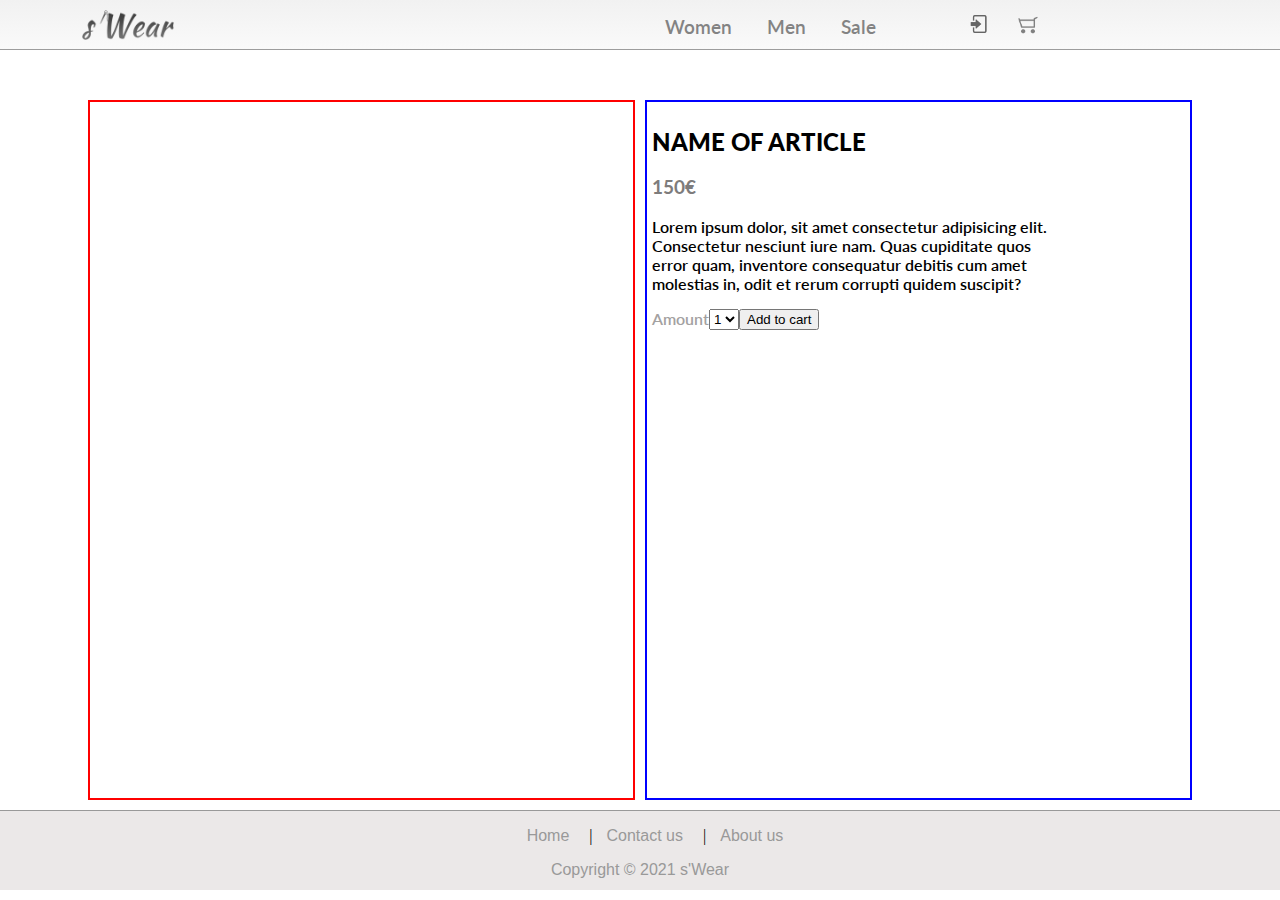
==== article.html @ bd942695 "Article design" ====
<!DOCTYPE html>



<html>


<head>


</head>
<title>Article - s'Wear</title>
<link rel="icon" type="image/x-icon" href="img/logo/s'WearRound.png">
<link rel="stylesheet" href="css/style.css">
<link href="https://fonts.googleapis.com/css2?family=Lato:wght@100&display=swap" rel="stylesheet">
<script src="js/main.js"></script>



<body>

    <header>
        <div class="navbar">

            <div class="logoContainer">
                <a id="navbarLogo" href="index.html"><img src="img/logo/s'WearLogo.png"></a>
            </div>

            <div class="navbarLinks">
                <ul>
                    <li><a href="women.html"> Women </a></li>
                    <li><a href="men.html"> Men </a></li>
                    <li><a href="sale.html"> Sale </a></li>


                </ul>
            </div>

            <div class="navbarFunctions">

                <ul>
                    <li>
                        <a id="loginBtn" href="" title="Log in"><img src="img/icon/loginicon.png"></a>
                    </li>

                    <li>
                        <a id="navbarCart" title="Cart" href="cart.html"><img src="img/icon/cart1.png"></a>
                    </li>
                </ul>



            </div>

        </div>

    </header>

    <div class="container">

        <div class="article-image-container">


        </div>


        <div class="article-info-container">

            <h2 id="article-title">Name of article </h2>
            <h3 id="article-price">150€ </h3>

            <p id="article-details">Lorem ipsum dolor, sit amet consectetur adipisicing elit. Consectetur nesciunt iure nam. Quas cupiditate quos error quam, inventore consequatur debitis cum amet molestias in, odit et rerum corrupti quidem suscipit? </p>

            <form class="article-cart-form">
                <label for="amount">Amount</label>
                <select name="amount" id="article-amount">
                    <option value="1">1</option>
                    <option value="2">2</option>
                    <option value="3">3</option>


                </select>

                <button id="article-submit-btn">Add to cart</button>
            </form>

        </div>
    </div>








    <footer>
        <ul>
            <li><a href=" index.html ">Home</a></li>|
            <li><a href="contact.html ">Contact us</a></li>|
            <li><a href="# ">About us</a></li>
        </ul>
        <p>Copyright &copy; 2021 s'Wear</p>
    </footer>

</body>

</html>
---- css/style.css ----
* {
        box-sizing: border-box;
    }
    
    body,
    html {
        background-color: rgb(255, 255, 255);
        width: 100%;
        padding: 0px;
        margin: 0px;
    }
    
    header {
        position: sticky;
        height: 50px;
        width: 100%;
        z-index: 99;
        background: linear-gradient(0deg, rgb(241, 241, 241) 0%, rgba(250, 250, 250, 1) 0%, rgb(241, 241, 241) 100%);
        border-bottom: 1px rgb(241, 241, 241) outset;
    }
    
    .navbar {
        width: 100%;
    }
    
    .activePage {
        border-bottom: 1px #888 inset;
    }
    
    .logoContainer {
        position: relative;
        float: left;
        width: 20%;
        height: 50px;
        display: flex;
        justify-content: center;
    }
    
    #navbarLogo img {
        margin: 10px;
        width: auto;
        height: 30px;
    }
    
    #navbarLogo img:hover {
        opacity: 0.8;
        transform: scale(1.05);
        transition: 50ms ease-in;
    }
    
    .navbarLinks {
        float: left;
        position: relative;
        width: 50%;
        height: 50px;
    }
    
    .navbarLinks ul {
        list-style-type: none;
        margin: 15px 0px;
        padding: 0;
        text-align: right;
    }
    
    li {
        display: inline;
        margin: 0px 20px 0px 10px;
    }
    
    .navbarLinks li a {
        text-decoration: none;
        font-family: Lato;
        font-weight: 600;
        color: rgb(131, 131, 131);
        font-size: 1.2em;
    }
    
    .navbarLinks li a:hover {
        opacity: 0.5;
        transition: 50ms ease-in;
    }
    
    #loginBtn {
        width: 18px;
        height: 18px;
    }
    
    #loginBtn img {
        width: 18px;
        height: 18px;
    }
    
    #loginBtn img:hover {
        opacity: 0.7;
    }
    
    .navbarFunctions {
        float: right;
        width: 25%;
        height: 50px;
    }
    
    .navbarFunctions ul {
        list-style-type: none;
        margin: 15px 0px;
        padding: 0;
        text-align: right;
    }
    
    .navbarFunctions li {
        display: inline;
        float: left;
    }
    
    #navbarCart img:hover {
        opacity: 0.7;
    }
    
    #navbarCart img {
        width: 20px;
        height: 20px;
    }
    
    footer {
        bottom: 0%;
        height: 80px;
        width: 100%;
        background-color: rgb(235, 232, 232);
        margin: 10px 0 0 0;
        padding: 0;
        z-index: 99;
        text-align: center;
        border-top: 1px #999 outset;
    }
    
    footer a {
        color: rgb(153, 153, 153);
        text-decoration: none;
        font-family: 'Segoe UI', Tahoma, Geneva, Verdana, sans-serif;
    }
    
    footer p {
        font-family: 'Segoe UI', Tahoma, Geneva, Verdana, sans-serif;
        color: rgb(153, 153, 153);
    }
    
    .homepageContainer {
        display: flex;
        justify-content: center;
        width: 95%;
        height: auto;
        margin: 0 auto;
    }
    
    .women-collection {
        float: left;
        width: 400px;
        max-height: 700px;
        margin: 10px;
        position: relative;
        list-style: none;
        display: grid;
        grid-template-columns: repeat(6, 1fr);
    }
    
    .women-collection li img {
        max-height: 500px;
        max-width: 300px;
        border-radius: 6px;
    }
    
    .women-collection #image-bottom {
        max-width: 300px;
        max-height: 500px;
    }
    
    .women-collection #image-front {
        max-width: 200px;
    }
    
    .women-collection li:nth-child(1) {
        grid-column: 1/4;
        grid-row: 1/5;
    }
    
    .women-collection li:nth-child(2) {
        grid-column: 3/5;
        grid-row: 4/6;
    }
    
    .men-collection li img {
        max-height: 500px;
        max-width: 300px;
        border-radius: 6px;
    }
    
    .men-collection #image-bottom1 {
        max-width: 300px;
        max-height: 500px;
    }
    
    .men-collection #image-front1 {
        max-width: 200px;
    }
    
    .men-collection {
        float: right;
        margin: 10px;
        width: 400px;
        max-height: 700px;
        position: relative;
        list-style: none;
        display: grid;
        grid-template-columns: repeat(6, 1fr);
    }
    
    .men-collection li:nth-child(1) {
        grid-column: -2/5;
        grid-row: 1/5;
    }
    
    .men-collection li:nth-child(2) {
        grid-column: 1/3;
        grid-row: 4/6;
    }
    
    .clearFix {
        float: none;
    }
    
    .container2 {
        width: 95%;
        margin: 0 auto;
        display: flex;
        justify-content: center;
    }
    
    .women-men {
        width: 800px;
        height: 400px;
        position: relative;
        list-style: none;
        display: grid;
        grid-template-columns: repeat(6, 1fr);
    }
    
    #image-bottom2 {
        max-width: 400px;
        border-radius: 6px;
    }
    
    #image-front2 {
        max-width: 400px;
        border-radius: 6px;
    }
    
    #image-bottom2,
    li:nth-child(1) {
        grid-column: 2/4;
        grid-row: 1/3;
    }
    
    #image-front2,
    li:nth-child(2) {
        grid-column: 3/-1;
        grid-row: 3/5;
    }
    
    .container {
        width: 95%;
        display: flex;
        justify-content: center;
        margin: 0 auto;
        padding-top: 50px;
    }
    
    .zigzag-row {
        width: 95%;
        max-width: 1000px;
        max-height: 700px;
        position: relative;
        list-style: none;
        display: grid;
        grid-template-columns: repeat(8, 1fr);
    }
    
    .zigzag-row img {
        width: 100%;
        height: 90%;
        border-radius: 6px;
    }
    
    .zigzag-row,
    li:nth-child(1) {
        grid-column: 1/3;
        grid-row: 1/3;
    }
    
    .zigzag-row,
    li:nth-child(2) {
        grid-column: 3/5;
        grid-row: 2/5;
    }
    
    .zigzag-row,
    li:nth-child(3) {
        grid-column: 5/7;
        grid-row: 1/3;
    }
    
    .zigzag-row,
    li:nth-child(4) {
        grid-column: 7/-1;
        grid-row: 2/5;
    }
    
    #sectionHeader {
        text-align: center;
        font-family: Lato;
    }
    
    #cardHeader {
        margin: 0;
        padding: 0;
        text-align: center;
        font-family: Lato;
        font-weight: 600;
    }
    
    #cardPrice {
        text-align: center;
        margin: 5px 0;
        padding: 0;
        font-family: Lato;
        font-size: 0.9em;
        font-weight: 600;
        color: rgb(201, 201, 201)
    }
    
    .zigzag-row img:hover {
        opacity: 0.9;
        transform: scale(1.01);
    }
    
    .article-image-container {
        border: 2px red solid;
        display: flex;
        position: relative;
        float: left;
        width: 45%;
        height: 700px;
        /*  margin: 0 auto; */
        margin: 0 5px;
    }
    
    .article-info-container {
        border: 2px blue solid;
        float: right;
        width: 45%;
        height: 700px;
        /*  margin: 0 auto; */
        padding: 5px;
        margin: 0 5px;
    }
    
    .article-info-container #article-title {
        text-align: left;
        font-family: Lato;
        font-weight: 900;
        text-transform: uppercase;
    }
    
    .article-info-container #article-price {
        font-family: Lato;
        color: rgb(126, 124, 124);
    }
    
    .article-info-container #article-details {
        max-width: 400px;
        font-family: Lato;
        font-weight: 600;
    }
    
    .article-cart-form {
        font-family: Lato;
        font-weight: 600;
        color: rgb(163, 161, 161);
        display: flex;
    }
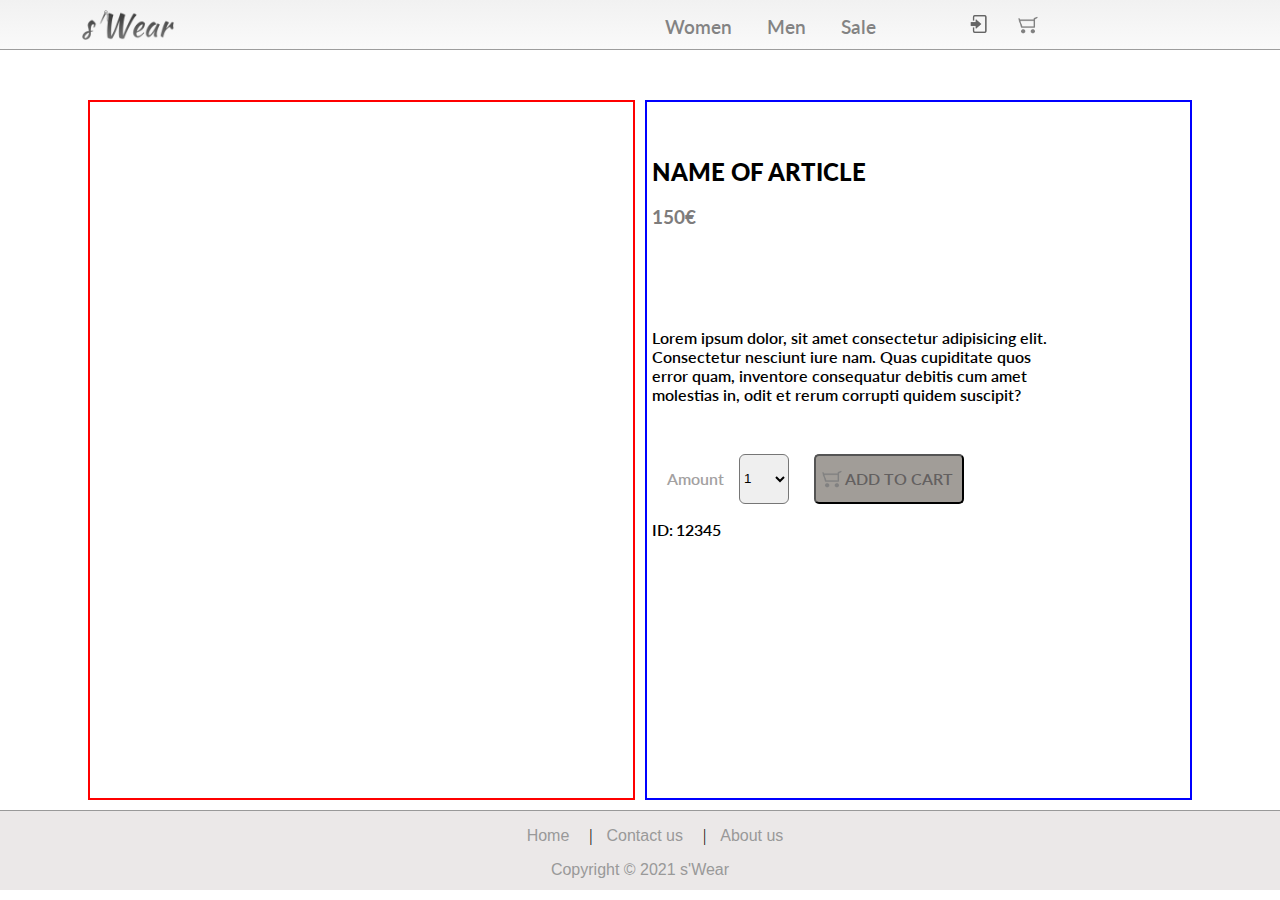
==== commit 904723e1: "Article design" ====
--- a/article.html
+++ b/article.html
@@ -72,7 +72,7 @@
             <p id="article-details">Lorem ipsum dolor, sit amet consectetur adipisicing elit. Consectetur nesciunt iure nam. Quas cupiditate quos error quam, inventore consequatur debitis cum amet molestias in, odit et rerum corrupti quidem suscipit? </p>
 
             <form class="article-cart-form">
-                <label for="amount">Amount</label>
+                <label id="article-amount-label" for="amount">Amount</label>
                 <select name="amount" id="article-amount">
                     <option value="1">1</option>
                     <option value="2">2</option>
@@ -81,8 +81,16 @@
 
                 </select>
 
-                <button id="article-submit-btn">Add to cart</button>
+                <button id="article-submit-btn"><img src="img/icon/cart1.png"><span>Add to cart</span></button>
+
+
             </form>
+
+            <div class="article-id-info">
+                <label for="id">ID:</label>
+                <p id="article-id">12345</p>
+            </div>
+
 
         </div>
     </div>
--- a/css/style.css
+++ b/css/style.css
@@ -368,22 +368,73 @@
         font-family: Lato;
         font-weight: 900;
         text-transform: uppercase;
+        margin-top: 50px;
     }
     
     .article-info-container #article-price {
         font-family: Lato;
         color: rgb(126, 124, 124);
+        margin-bottom: 100px;
     }
     
     .article-info-container #article-details {
         max-width: 400px;
         font-family: Lato;
         font-weight: 600;
+        margin-bottom: 50px;
     }
     
     .article-cart-form {
         font-family: Lato;
+        max-width: 400px;
         font-weight: 600;
         color: rgb(163, 161, 161);
         display: flex;
+        /* flex-direction: column; */
+    }
+    
+    .article-cart-form #article-amount {
+        width: 50px;
+        height: 50px;
+        margin-right: 25px;
+        border-radius: 6px;
+        outline-style: none;
+    }
+    
+    .article-cart-form #article-amount-label {
+        padding: 15px;
+        float: left;
+    }
+    
+    .article-cart-form #article-submit-btn {
+        width: 150px;
+        height: 50px;
+        border-radius: 5px;
+        font-family: Lato;
+        font-weight: 600;
+        font-size: 1em;
+        color: rgb(99, 96, 96);
+        text-transform: uppercase;
+        background-color: rgb(161, 157, 152);
+    }
+    
+    .article-cart-form #article-submit-btn:hover {
+        opacity: 0.9;
+        cursor: pointer;
+    }
+    
+    .article-cart-form #article-submit-btn img {
+        width: 20px;
+        height: auto;
+        float: left;
+    }
+    
+    .article-id-info {
+        font-family: Lato;
+        font-weight: 600;
+    }
+    
+    .article-id-info label {
+        float: left;
+        margin-right: 3px;
     }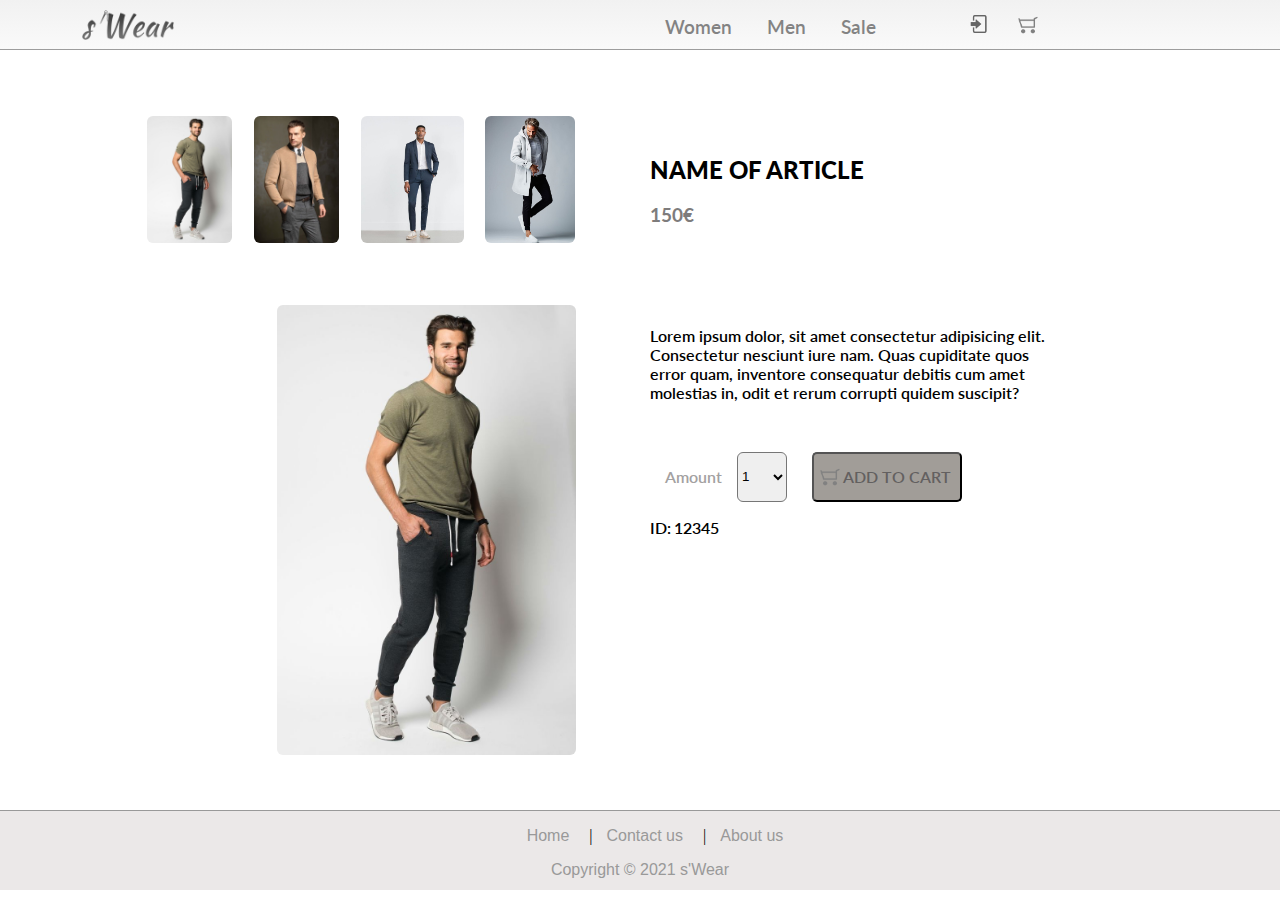
==== commit f36dd2de: "Article main thumbnail" ====
--- a/article.html
+++ b/article.html
@@ -61,6 +61,38 @@
         <div class="article-image-container">
 
 
+
+
+
+            <div class="container1">
+                <a href="#">
+                    <img class="thumb" src="img/res/men1.jpg">
+                    <img class="featured big" src="img/res/men1.jpg">
+                </a>
+
+                <a href="#">
+                    <img class="thumb" src="img/res/men2.jpg">
+                    <img class="big" src="img/res/men2.jpg">
+                </a>
+
+                <a href="#">
+                    <img class="thumb" src="img/res/men3.jpg">
+                    <img class="big" src="img/res/men3.jpg">
+                </a>
+
+                <a href="#">
+                    <img class="thumb" src="img/res/men4.jpg">
+                    <img class="big" src="img/res/men4.jpg">
+                </a>
+
+
+                <!-- <img class="big featured" src="img/res/men2.jpg">-->
+
+            </div>
+
+
+
+
         </div>
 
 
--- a/css/style.css
+++ b/css/style.css
@@ -268,6 +268,7 @@
     
     .container {
         width: 95%;
+        height: auto;
         display: flex;
         justify-content: center;
         margin: 0 auto;
@@ -343,18 +344,17 @@
     }
     
     .article-image-container {
-        border: 2px red solid;
-        display: flex;
-        position: relative;
+        position: relative;
+        display: flex;
         float: left;
         width: 45%;
-        height: 700px;
+        max-height: 700px;
         /*  margin: 0 auto; */
         margin: 0 5px;
+        padding: 5px;
     }
     
     .article-info-container {
-        border: 2px blue solid;
         float: right;
         width: 45%;
         height: 700px;
@@ -437,4 +437,63 @@
     .article-id-info label {
         float: left;
         margin-right: 3px;
+    }
+    /* THUMBNAIL IMG */
+    
+    .container1 {
+        position: relative;
+        height: 660px;
+        width: 960px;
+        overflow: hidden;
+        margin: 0 auto;
+        display: flex;
+        justify-content: center;
+    }
+    
+    .container1 a {
+        float: left;
+        margin: 2%;
+    }
+    
+    .big {
+        position: absolute;
+        display: flex;
+        border-radius: 6px;
+        top: 900px;
+        right: 10%;
+        /*   max-width: 100%;
+        max-height: 68%;*/
+        max-width: 600px;
+        max-height: 450px;
+        /*  -webkit-transition: top 1s ease;
+        -moz-transition: top 1s ease;
+        -o-transition: top 1s ease;
+        -ms-transition: top 1s ease;
+        transition: top 1s ease;*/
+    }
+    
+    .featured {
+        float: none;
+        top: 200px;
+        right: 10%;
+        z-index: 1;
+        max-width: 600px;
+        max-height: 450px;
+    }
+    
+    .thumb {
+        border-radius: 6px;
+        max-height: 20%;
+        max-width: 100%;
+    }
+    
+    a:hover .thumb {
+        -webkit-box-shadow: 0px 0px 15px rgba(0, 0, 0, 0.5);
+        -moz-box-shadow: 0px 0px 15px rgba(0, 0, 0, 0.5);
+        box-shadow: 0px 0px 15px rgba(0, 0, 0, 0.5);
+    }
+    
+    a:hover .big {
+        top: 200px;
+        z-index: 2;
     }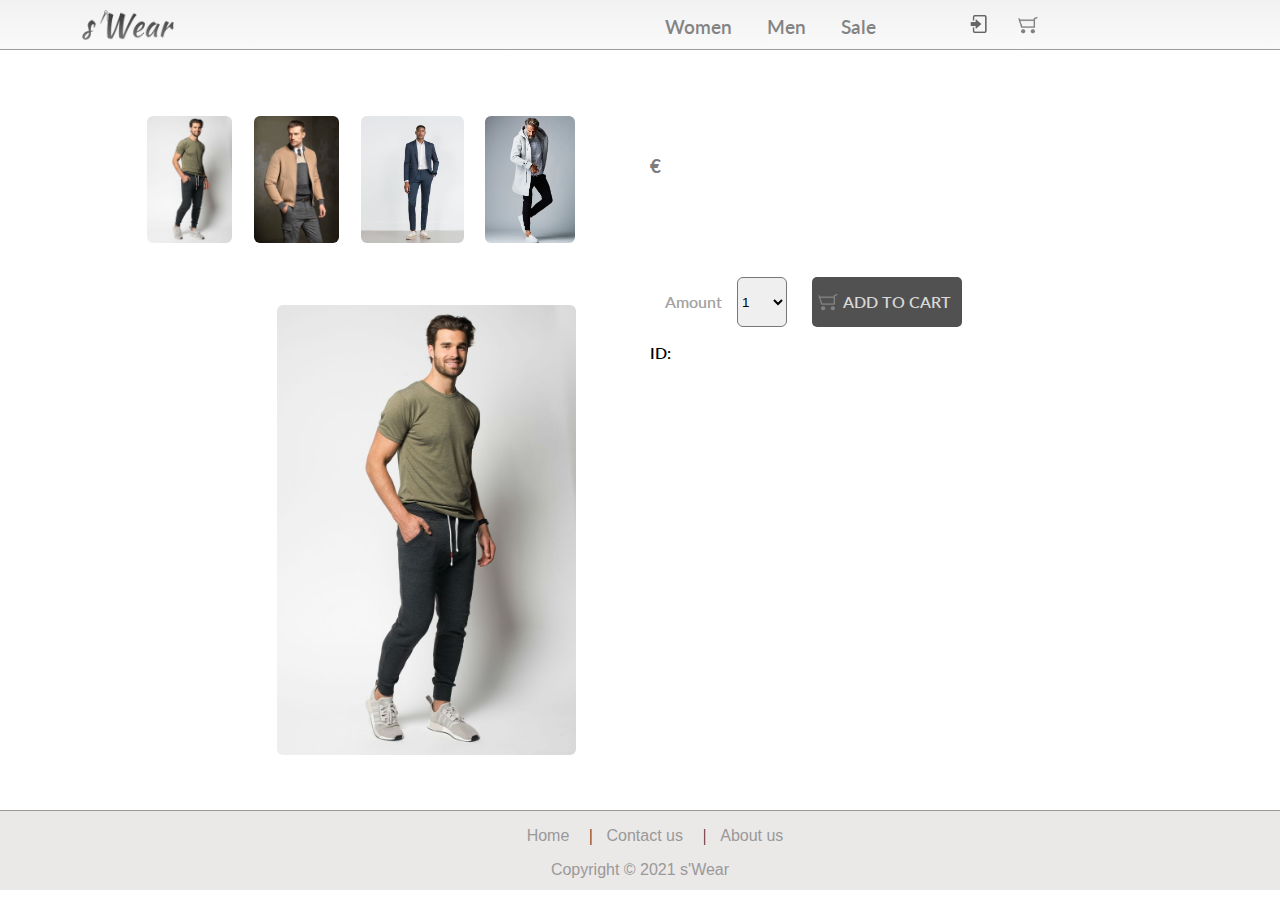
==== commit cb65c091: "Individual article preview" ====
--- a/article.html
+++ b/article.html
@@ -94,14 +94,29 @@
 
 
         </div>
-
+        <script>
+            let id = localStorage.getItem("article-id");
+            let article = getArticleById(parseInt(id));
+        </script>
 
         <div class="article-info-container">
 
-            <h2 id="article-title">Name of article </h2>
-            <h3 id="article-price">150€ </h3>
+            <h2 id="article-title">
+                <script>
+                    document.write(article.get_name());
+                </script>
+            </h2>
+            <h3 id="article-price">
+                <script>
+                    document.write(article.get_price());
+                </script><span>€</span>
+            </h3>
 
-            <p id="article-details">Lorem ipsum dolor, sit amet consectetur adipisicing elit. Consectetur nesciunt iure nam. Quas cupiditate quos error quam, inventore consequatur debitis cum amet molestias in, odit et rerum corrupti quidem suscipit? </p>
+            <p id="article-details">
+                <script>
+                    document.write(article.get_text());
+                </script>
+            </p>
 
             <form class="article-cart-form">
                 <label id="article-amount-label" for="amount">Amount</label>
@@ -120,7 +135,11 @@
 
             <div class="article-id-info">
                 <label for="id">ID:</label>
-                <p id="article-id">12345</p>
+                <p id="article-id">
+                    <script>
+                        document.write(article.get_id());
+                    </script>
+                </p>
             </div>
 
 
--- a/css/style.css
+++ b/css/style.css
@@ -342,6 +342,7 @@
         opacity: 0.9;
         transform: scale(1.01);
     }
+    /* ---------------- ARTICLE CONTAINER ------------ */
     
     .article-image-container {
         position: relative;
@@ -409,13 +410,14 @@
     .article-cart-form #article-submit-btn {
         width: 150px;
         height: 50px;
+        border: none;
         border-radius: 5px;
         font-family: Lato;
         font-weight: 600;
         font-size: 1em;
-        color: rgb(99, 96, 96);
+        color: rgb(216, 216, 216);
         text-transform: uppercase;
-        background-color: rgb(161, 157, 152);
+        background-color: rgb(82, 81, 81);
     }
     
     .article-cart-form #article-submit-btn:hover {
@@ -496,4 +498,282 @@
     a:hover .big {
         top: 200px;
         z-index: 2;
+    }
+    /* --------- END OF ARTICLE CONTAINER ------- */
+    /* --------------- CART CONTAINER ----------- */
+    
+    .container-cart {
+        width: 99%;
+        height: auto;
+        margin: 10px auto;
+        display: flex;
+        justify-content: center;
+    }
+    /* --------- customer info ---------- */
+    
+    .customer-info {
+        display: flex;
+        flex-direction: column;
+        justify-content: center;
+        border-right: 1px rgb(231, 230, 230) solid;
+        width: 60%;
+        max-height: 800px;
+        padding: 50px 10px;
+    }
+    
+    .section-buttons-cart {
+        margin: 0 auto;
+        max-width: 400px;
+        max-height: 50px;
+    }
+    
+    #section-info-btn,
+    #section-payment-btn,
+    #section-confirm-btn {
+        text-decoration: none;
+        font-family: Lato;
+        font-weight: 600;
+        font-size: 1.3em;
+        margin: 6px;
+        color: rgb(180, 179, 179);
+    }
+    
+    #section-info-btn {
+        color: #333;
+    }
+    
+    .sections {
+        display: flex;
+        float: none;
+        width: 90%;
+        max-width: 800px;
+        max-height: 800px;
+        border-top: 1px rgb(241, 241, 241) solid;
+        margin: 10px auto;
+        padding: 10px 2px;
+        align-items: center;
+    }
+    
+    #info-section {
+        /*display: flex;*/
+        display: flex;
+        justify-content: center;
+        align-items: center;
+        width: 100%;
+        max-width: 600px;
+        margin: 0 auto;
+    }
+    
+    #info-section-form h3 {
+        color: rgb(61, 61, 61);
+        font-family: Lato;
+        font-weight: 900;
+    }
+    
+    #customer-mail,
+    #customer-fname,
+    #customer-lname,
+    #customer-company,
+    #customer-address,
+    #customer-postal-code,
+    #customer-city,
+    #customer-country,
+    #customer-phone {
+        margin: 10px auto;
+        width: 100%;
+        height: 35px;
+        border: 1px rgb(209, 209, 209) solid;
+        border-radius: 2px;
+        font-family: Arial, Helvetica, sans-serif;
+        font-weight: 300;
+        color: rgb(117, 106, 106);
+        outline-color: rgb(163, 163, 163);
+    }
+    
+    #info-section-form #customer-info-submit,
+    #payment-section-submit,
+    #confirm-section-submit {
+        width: 200px;
+        height: 50px;
+        border: none;
+        border-radius: 5px;
+        font-family: Lato;
+        font-weight: 600;
+        font-size: 1em;
+        color: rgb(216, 216, 216);
+        margin-top: 20px;
+        text-transform: uppercase;
+        background-color: rgb(82, 81, 81);
+        float: right;
+    }
+    
+    #info-section-form #customer-info-submit:hover,
+    #payment-section-submit:hover,
+    #confirm-section-submit:hover {
+        opacity: 0.9;
+        cursor: pointer;
+    }
+    
+    #payment-section {
+        /* display: */
+        display: none;
+        width: 100%;
+        max-width: 600px;
+        margin: 0 auto;
+    }
+    
+    #payment-section h3 {
+        display: flex;
+        top: 0%;
+        color: rgb(61, 61, 61);
+        font-family: Lato;
+        font-weight: 900;
+    }
+    
+    #payment-section img {
+        border: none;
+        border-radius: 8px;
+        max-width: 80px;
+        max-height: auto;
+    }
+    
+    #payment-section img:hover {
+        opacity: 0.7;
+        transform: scale(1.05);
+    }
+    
+    #payment-section a {
+        margin: 10px auto;
+    }
+    
+    #confirm-section {
+        display: none;
+        flex-direction: column;
+    }
+    
+    #confirm-section p {
+        font-family: Lato;
+        font-weight: 600;
+        font-size: 12px;
+    }
+    
+    #confirm-section h3 {
+        display: flex;
+        top: 0%;
+        color: rgb(61, 61, 61);
+        font-family: Lato;
+        font-weight: 900;
+        font-size: 1.5em;
+    }
+    
+    #order-confirmation-message {
+        display: none;
+        color: #333;
+        font-family: Lato;
+        font-weight: 600;
+    }
+    /* ------------ /customer info ------------ */
+    /* ------------ customer checkout --------- */
+    
+    .customer-checkout {
+        width: 40%;
+        max-width: 500px;
+        max-height: 800px;
+        padding: 50px 10px;
+    }
+    
+    .customer-checkout h3 {
+        display: flex;
+        color: rgb(61, 61, 61);
+        padding: 0px 5px;
+        font-family: Lato;
+        font-weight: 900;
+        font-size: 1.5em;
+    }
+    
+    .cart-articles {
+        display: flex;
+        justify-content: center;
+        flex-direction: column;
+        margin: 0 auto;
+        top: 100px;
+        max-width: 80%;
+        max-height: 800px;
+    }
+    
+    .cart-article-card {
+        width: 100%;
+        max-height: 80px;
+        max-width: 300px;
+        margin: 5px auto;
+    }
+    
+    #card-article-image {
+        max-width: 30%;
+        display: flex;
+        justify-content: center;
+        align-items: center;
+    }
+    
+    #card-article-image-container img {
+        max-width: 30%;
+        height: auto;
+        float: left;
+        border-radius: 5px;
+    }
+    
+    #card-article-info {
+        width: 70%;
+        float: right;
+        margin: 0;
+    }
+    
+    #article-card-name {
+        margin: 0px 10px;
+        color: rgb(37, 37, 37);
+        font-family: Lato;
+        font-weight: 600;
+        text-transform: uppercase;
+    }
+    
+    #article-card-amount {
+        margin: 10px;
+        color: rgb(37, 37, 37);
+        font-family: Lato;
+        font-weight: 600;
+        font-size: 13px;
+    }
+    
+    #article-card-price {
+        margin: 10px;
+        color: rgb(37, 37, 37);
+        font-family: Lato;
+        font-weight: 600;
+        font-size: 13px;
+    }
+    
+    .cart-checkout {
+        margin: 0 auto;
+        max-width: 300px;
+        border-top: 1px rgb(224, 224, 224) solid;
+        width: 80%;
+        height: auto;
+        max-height: 100px;
+        font-family: Lato;
+        font-weight: 600;
+    }
+    
+    .cart-checkout #total-price {
+        text-align: right;
+    }
+    /* ------------ end of customer checkout -------- */
+    
+    .row {
+        display: flex;
+        flex-direction: row;
+        width: 100%;
+    }
+    
+     ::placeholder {
+        color: rgb(122, 122, 122);
     }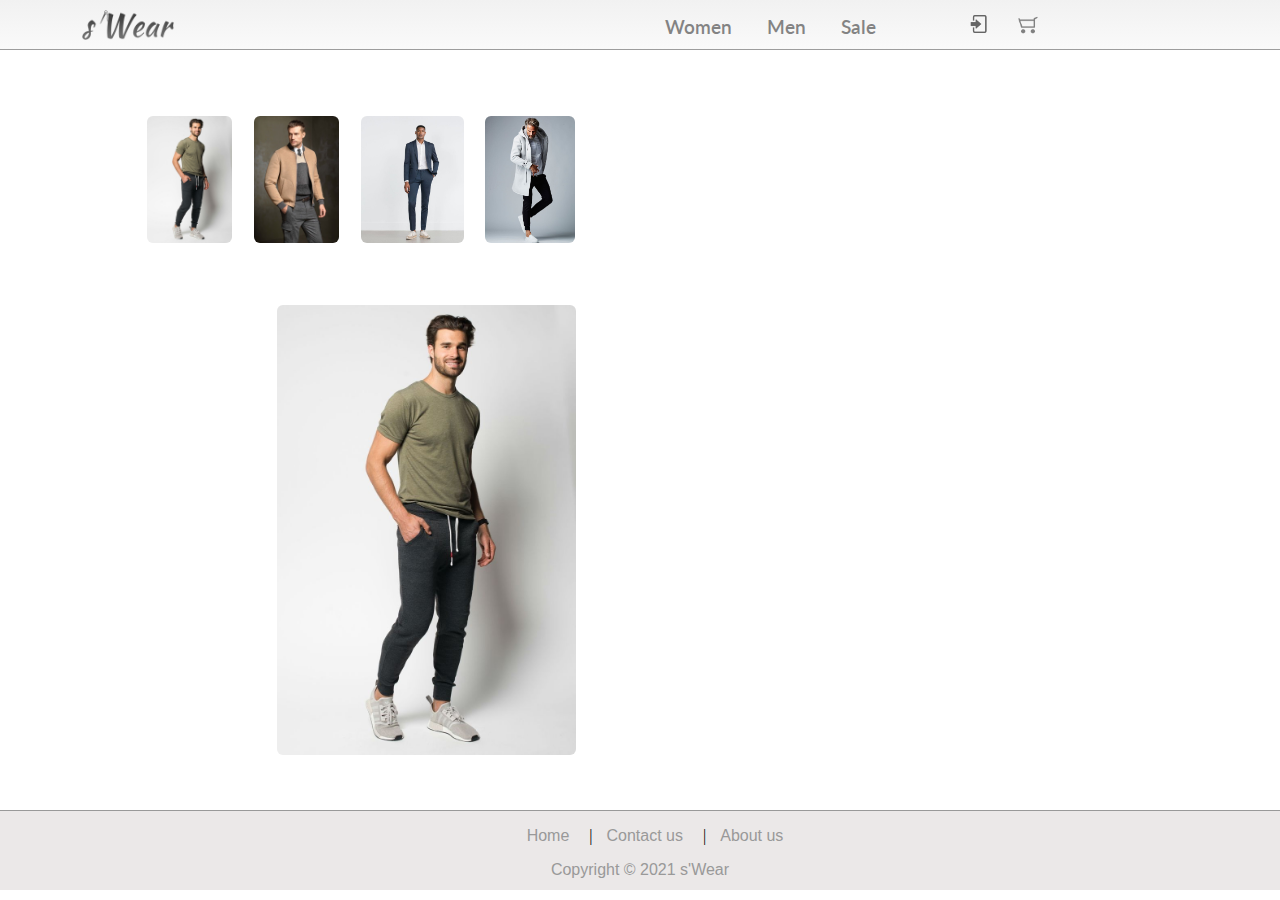
==== commit 99aa8b86: "Dynamically insert article data" ====
--- a/article.html
+++ b/article.html
@@ -17,7 +17,7 @@
 
 
 
-<body>
+<body onload="articlePreview(localStorage.getItem('article-id'))">
 
     <header>
         <div class="navbar">
@@ -99,48 +99,9 @@
             let article = getArticleById(parseInt(id));
         </script>
 
-        <div class="article-info-container">
-
-            <h2 id="article-title">
-                <script>
-                    document.write(article.get_name());
-                </script>
-            </h2>
-            <h3 id="article-price">
-                <script>
-                    document.write(article.get_price());
-                </script><span>€</span>
-            </h3>
-
-            <p id="article-details">
-                <script>
-                    document.write(article.get_text());
-                </script>
-            </p>
-
-            <form class="article-cart-form">
-                <label id="article-amount-label" for="amount">Amount</label>
-                <select name="amount" id="article-amount">
-                    <option value="1">1</option>
-                    <option value="2">2</option>
-                    <option value="3">3</option>
+        <div class="article-info-container" id="info-container">
 
 
-                </select>
-
-                <button id="article-submit-btn"><img src="img/icon/cart1.png"><span>Add to cart</span></button>
-
-
-            </form>
-
-            <div class="article-id-info">
-                <label for="id">ID:</label>
-                <p id="article-id">
-                    <script>
-                        document.write(article.get_id());
-                    </script>
-                </p>
-            </div>
 
 
         </div>
--- a/css/style.css
+++ b/css/style.css
@@ -289,6 +289,7 @@
         width: 100%;
         height: 90%;
         border-radius: 6px;
+        cursor: pointer;
     }
     
     .zigzag-row,
